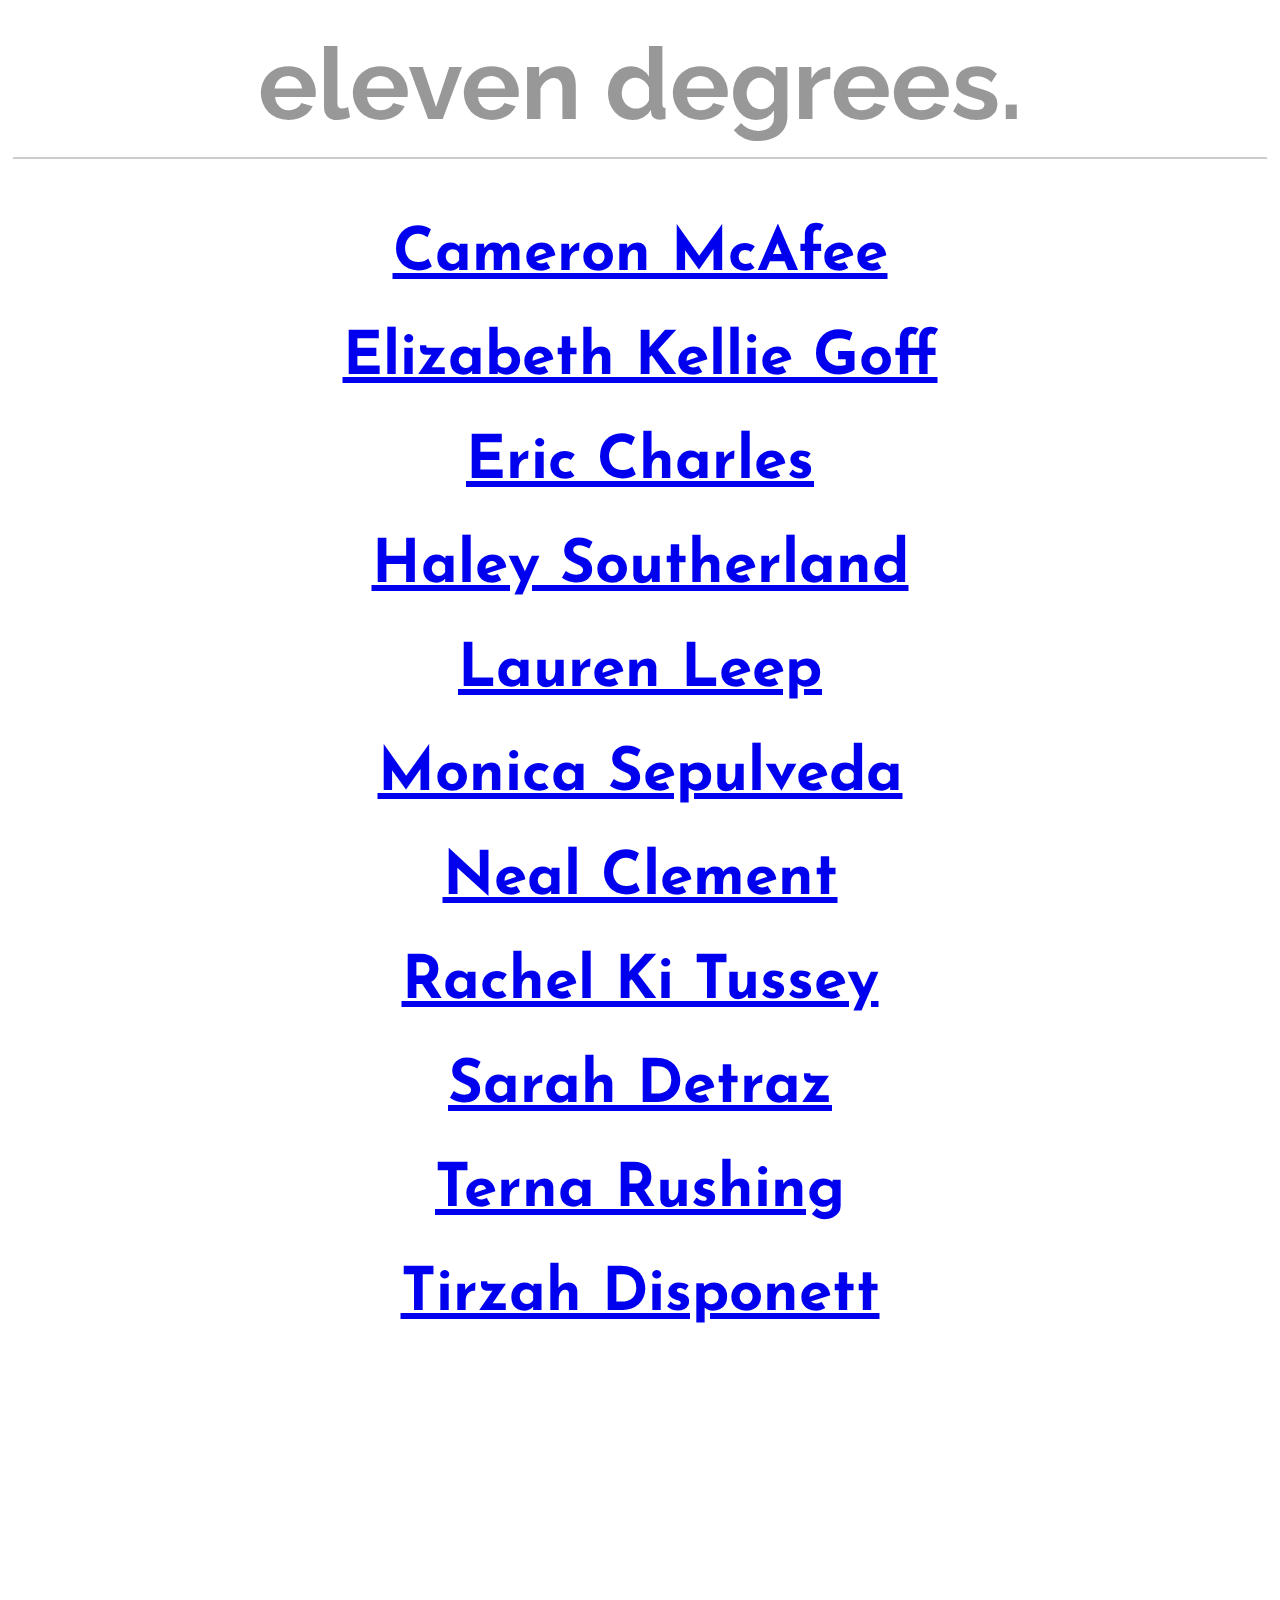
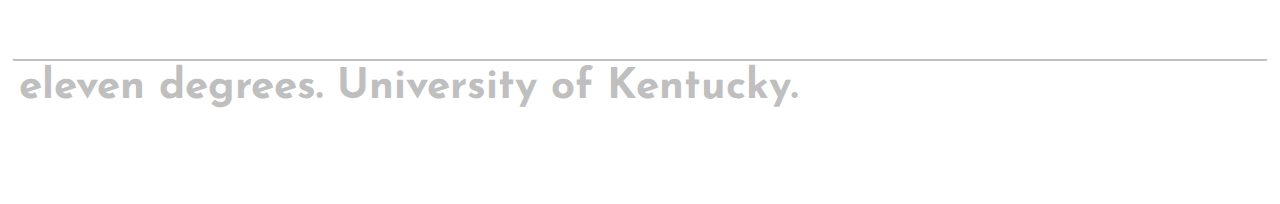
==== index.html @ 50c07d5f "Lots of things happened" ====
<DOCTYPE html>
<html>

  <head>
    <title>Eleven Degrees</title>
    <link href="https://fonts.googleapis.com/css?family=Josefin+Sans|Raleway" rel="stylesheet">
    <link href="css/style.css" rel="stylesheet">

  </head>

  <body>

    <div class="box-one">
      <h1>eleven degrees.</h1>
    </div>
    <div class="box-twoish">
      <h3>
        <div id="nav"><a href="page1.html">Cameron McAfee</a>
      </h3>
      <h3>
        <div id="nav"><a href="page2.html">Elizabeth Kellie Goff</a>
      </h3>
      <h3>
        <div id="nav"><a href="page3.html">Eric Charles</a>
      </h3>
      <h3>
        <div id="nav"><a href="page4.html">Haley Southerland</a>
      </h3>
      <h3>
        <div id="nav"><a href="page5.html">Lauren Leep</a>
      </h3>
      <h3>
        <div id="nav"><a href="page6.html">Monica Sepulveda</a>
      </h3>
      <h3>
        <div id="nav"><a href="page7.html">Neal Clement</a>
      </h3>
      <h3>
        <div id="nav"><a href="page8.html">Rachel Ki Tussey</a>
      </h3>
      <h3>
        <div id="nav"><a href="page9.html">Sarah Detraz</a>
      </h3>
      <h3>
        <div id="nav"><a href="page10.html">Terna Rushing</a>
      </h3>
      <h3>
        <div id="nav"><a href="page11.html">Tirzah Disponett</a>
      </h3>

    </div>

    <div class="box-five">
      <h6>eleven degrees. University of Kentucky.</h6>
    </div>

  </body>

</html>

<!--
1   Cameron McAfee
2   Elizabeth Kellie Goff
3   Eric Charles
4   Haley Southerland
5   Lauren Leep
6   Monica Sepulveda
7   Neal Clement
8   Rachel Ki Tussey
9   Sarah Detraz
10  Terna Rushing
11  Tirzah Disponett
-->
---- css/style.css ----
div{
    margin: 4px;
    border-width: 2px;
  }
  h1{
    font-family: 'Raleway', sans-serif;
    text-align: center;
    font-size: 100;
    margin: 15px;
  }
  h2{
    font-family: 'Raleway', sans-serif;
    text-align: center;
    font-size: 60;
    margin: 15px;
  }
  h3{
    font-family: 'Josefin Sans', sans-serif;
    text-align: center;
    font-size: 60;
    margin: 10px;
    padding-bottom: 30px;
  }
  h4{
    font-family: 'Josefin Sans', sans-serif;
    text-align: left;
    font-size: 60;
    margin: 15px;
  }
  h5{
    font-family: 'Raleway', sans-serif;
    text-align: center;
    font-size: 60;
    margin: 15px;
    color: rgba(0, 0, 0, 0.13);
  }
  h6{
    font-family: 'Josefin Sans', sans-serif;
    text-align: left;
    font-size: 42;
    margin: 5px;
    color: gray;
  }
    .box-one{
      border-style: solid;
      opacity: 40%;
      border-top-color: transparent;
      border-right-color: transparent;
      border-left-color: transparent;
      border-bottom-color: gray;
      padding-bottom: 0px;
    }
    .box-two{
      border-style: hidden;
      padding-top: 0px;
    }
    .box-twoish{
      margin-top: 66px;
      border-style: hidden;
      padding-top: 0px;
    }
    .box-three{
      border-style: hidden;
      border-width: 0px;
      padding-top: 10px;
    }
    .box-four{
      text-align: left;
      border-style: solid;
      opacity: 40%;
      border-top-color: transparent;
      border-right-color: transparent;
      border-left-color: transparent;
      border-bottom-color: gray;
      margin-bottom: 500px;
    }
    .box-five{
      margin-top: 300px;
      margin-bottom: 88px;
      border-style: solid;
      opacity: .5;
      border-bottom-color: transparent;
      border-right-color: transparent;
      border-left-color: transparent;
      border-top-color: gray;
      padding-bottom: 0px;
    }

    #footer{
      text-align: center;
      position: fixed;
      left: auto;
      height: 100px;
      bottom: 0px;
      margin: 0px;
    }
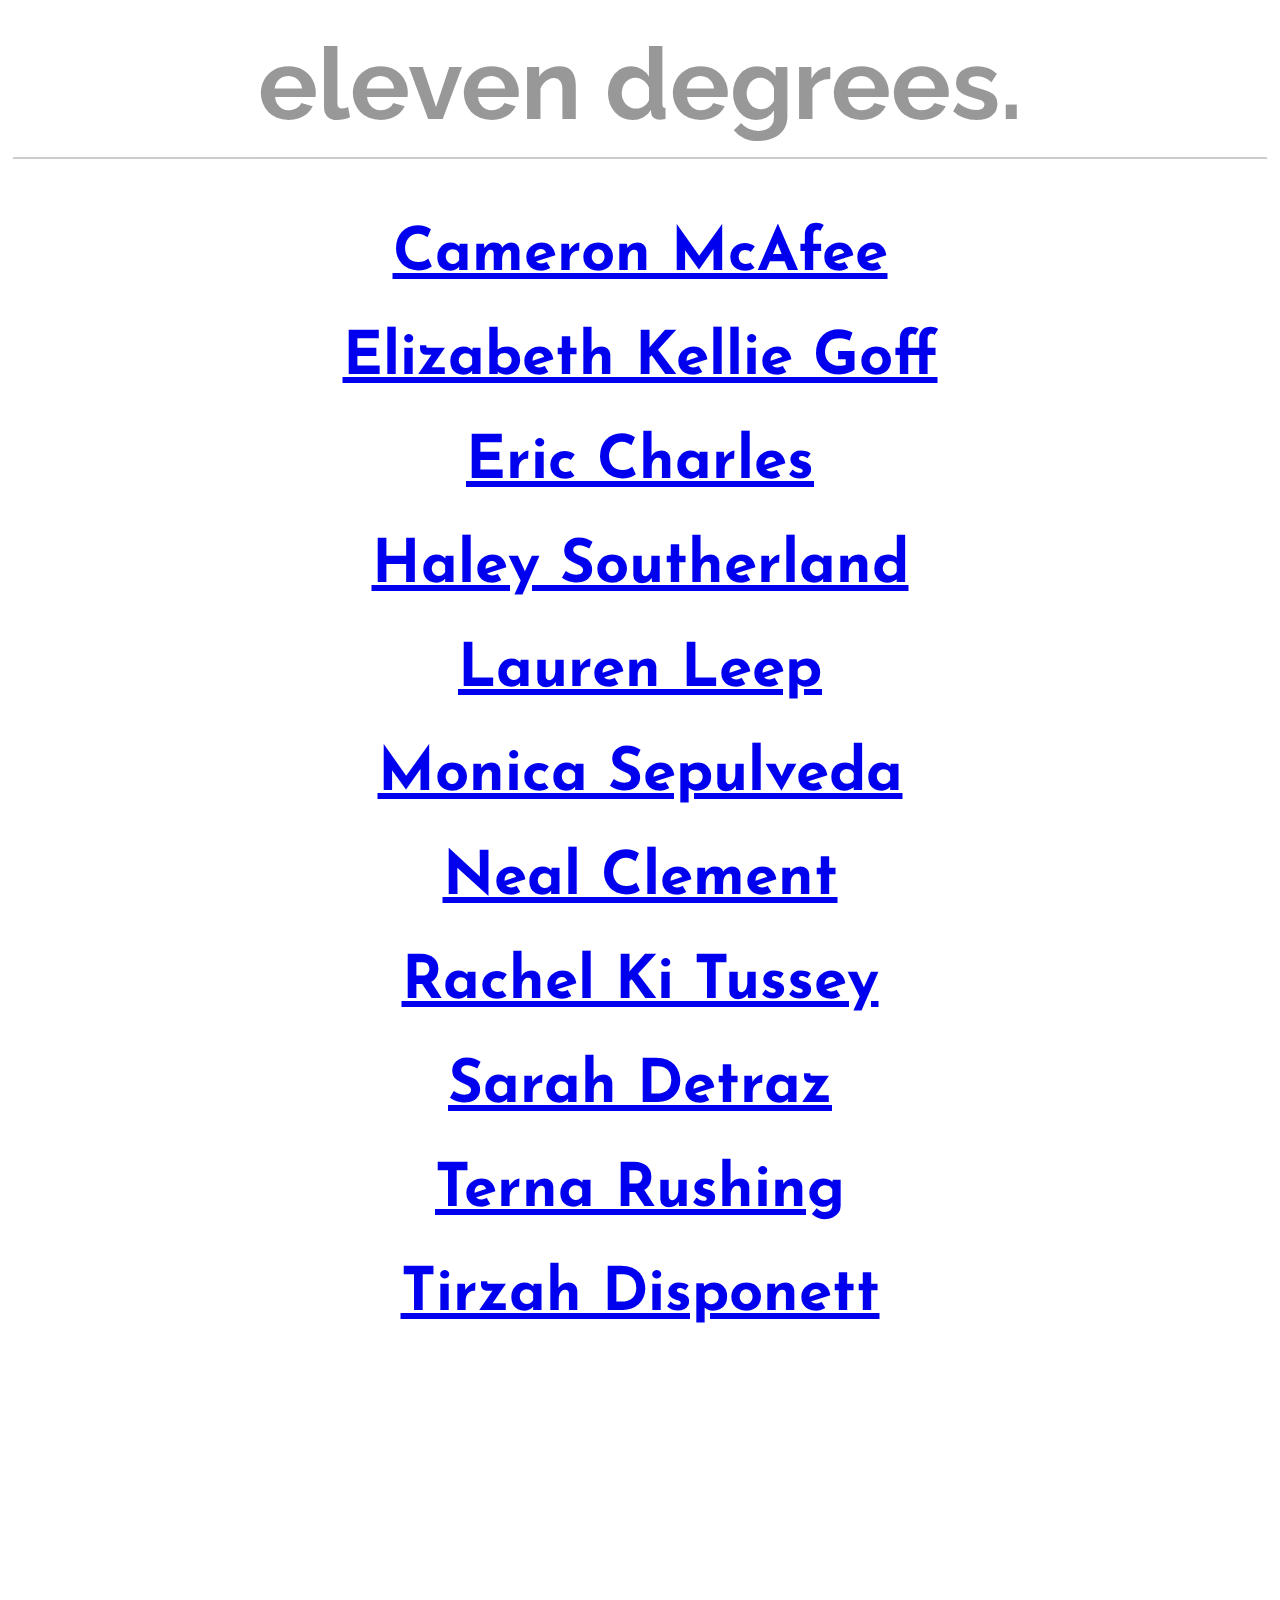
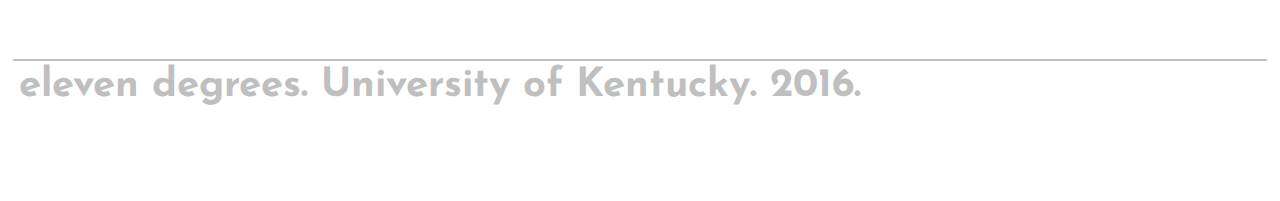
==== commit fdb83273: "added footer, placeholder images" ====
--- a/index.html
+++ b/index.html
@@ -51,7 +51,7 @@
     </div>
 
     <div class="box-five">
-      <h6>eleven degrees. University of Kentucky.</h6>
+      <h6>eleven degrees. University of Kentucky. 2016.</h6>
     </div>
 
   </body>
--- a/css/style.css
+++ b/css/style.css
@@ -38,10 +38,11 @@
   h6{
     font-family: 'Josefin Sans', sans-serif;
     text-align: left;
-    font-size: 42;
+    font-size: 40;
     margin: 5px;
     color: gray;
   }
+
     .box-one{
       border-style: solid;
       opacity: 40%;
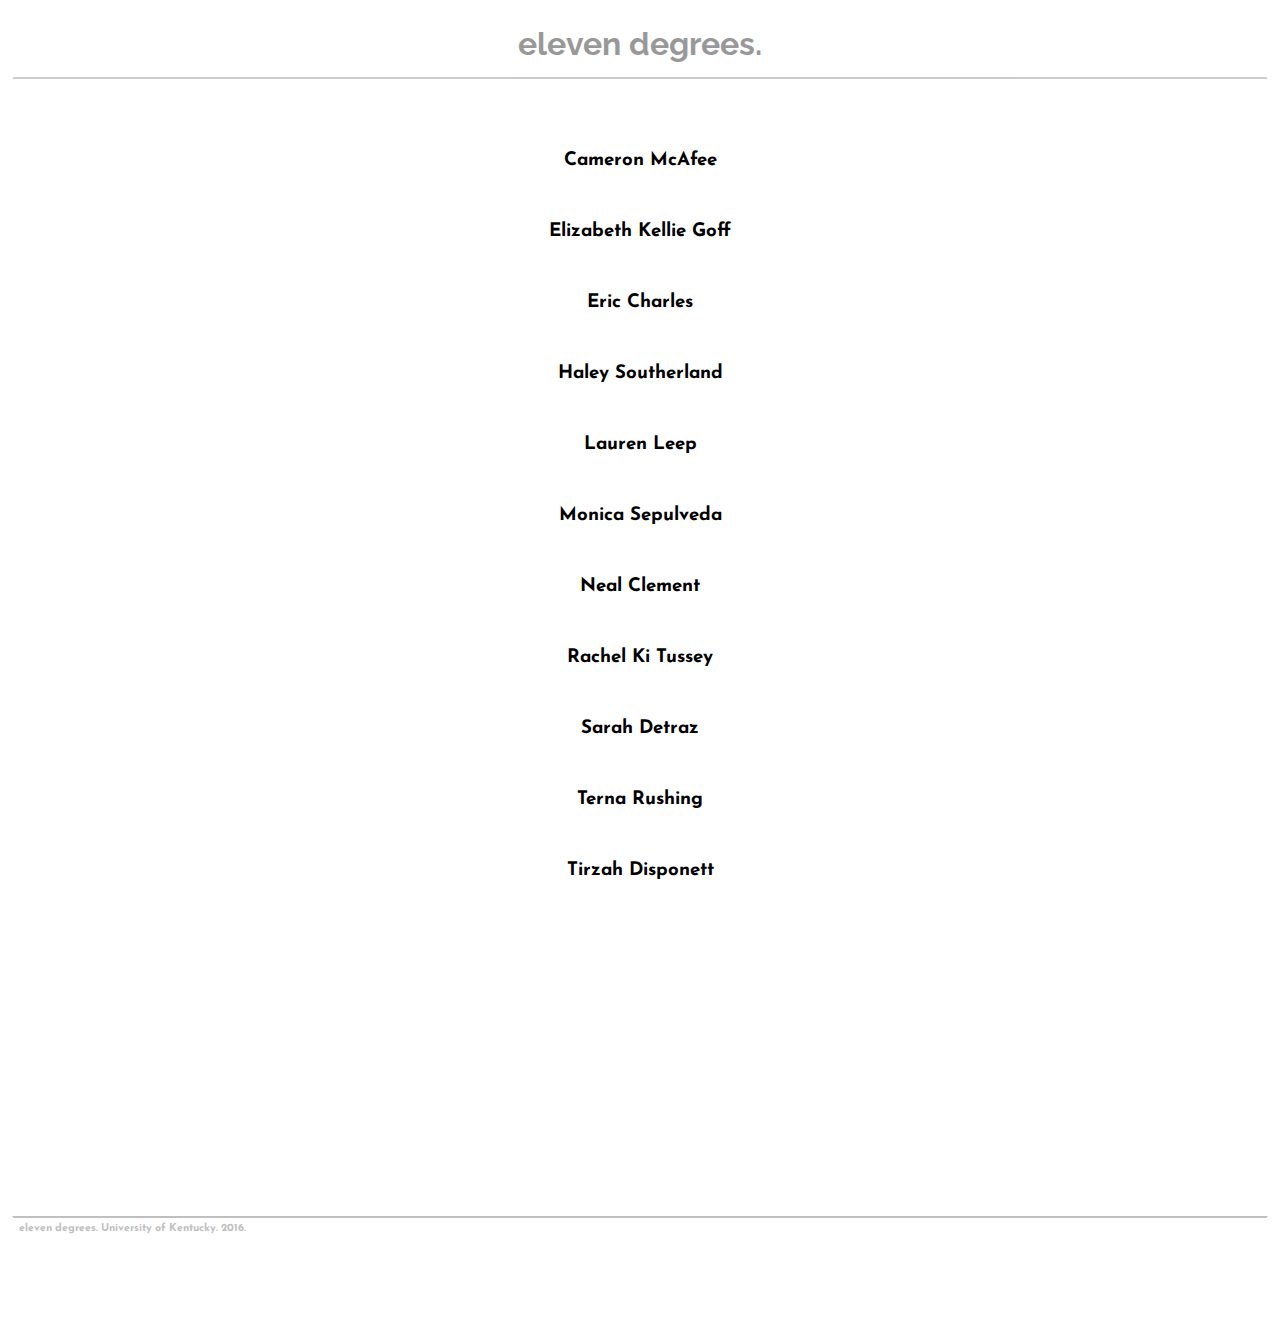
==== commit be4af229: "!" ====
--- a/index.html
+++ b/index.html
@@ -1,4 +1,4 @@
-<DOCTYPE html>
+<!DOCTYPE html>
 <html>
 
   <head>
@@ -15,37 +15,37 @@
     </div>
     <div class="box-twoish">
       <h3>
-        <div id="nav"><a href="page1.html">Cameron McAfee</a>
+        <a href="page1.html" class="button">Cameron McAfee</a>
       </h3>
       <h3>
-        <div id="nav"><a href="page2.html">Elizabeth Kellie Goff</a>
+        <a href="page2.html" class="button">Elizabeth Kellie Goff</a>
       </h3>
       <h3>
-        <div id="nav"><a href="page3.html">Eric Charles</a>
+        <a href="page3.html" class="button">Eric Charles</a>
       </h3>
       <h3>
-        <div id="nav"><a href="page4.html">Haley Southerland</a>
+        <a href="page4.html" class="button">Haley Southerland</a>
       </h3>
       <h3>
-        <div id="nav"><a href="page5.html">Lauren Leep</a>
+        <a href="page5.html" class="button">Lauren Leep</a>
       </h3>
       <h3>
-        <div id="nav"><a href="page6.html">Monica Sepulveda</a>
+        <a href="page6.html" class="button">Monica Sepulveda</a>
       </h3>
       <h3>
-        <div id="nav"><a href="page7.html">Neal Clement</a>
+        <a href="page7.html" class="button">Neal Clement</a>
       </h3>
       <h3>
-        <div id="nav"><a href="page8.html">Rachel Ki Tussey</a>
+        <a href="page8.html" class="button">Rachel Ki Tussey</a>
       </h3>
       <h3>
-        <div id="nav"><a href="page9.html">Sarah Detraz</a>
+        <a href="page9.html" class="button">Sarah Detraz</a>
       </h3>
       <h3>
-        <div id="nav"><a href="page10.html">Terna Rushing</a>
+        <a href="page10.html" class="button">Terna Rushing</a>
       </h3>
       <h3>
-        <div id="nav"><a href="page11.html">Tirzah Disponett</a>
+        <a href="page11.html" class="button">Tirzah Disponett</a>
       </h3>
 
     </div>
--- a/css/style.css
+++ b/css/style.css
@@ -62,6 +62,7 @@
       padding-top: 0px;
     }
     .box-three{
+      text-align: center;
       border-style: hidden;
       border-width: 0px;
       padding-top: 10px;
@@ -87,6 +88,21 @@
       border-top-color: gray;
       padding-bottom: 0px;
     }
+    .button{
+      background-color: #ffffff;
+      border: none;
+      color: black;
+      padding: 2px 128px;
+      text-align: center;
+      text-decoration: none;
+      display: inline-block;
+      margin: 4px 2px;
+      cursor: pointer;
+    }
+    .button:hover{
+      background-color: #000000;
+      color: white;
+    }
 
     #footer{
       text-align: center;
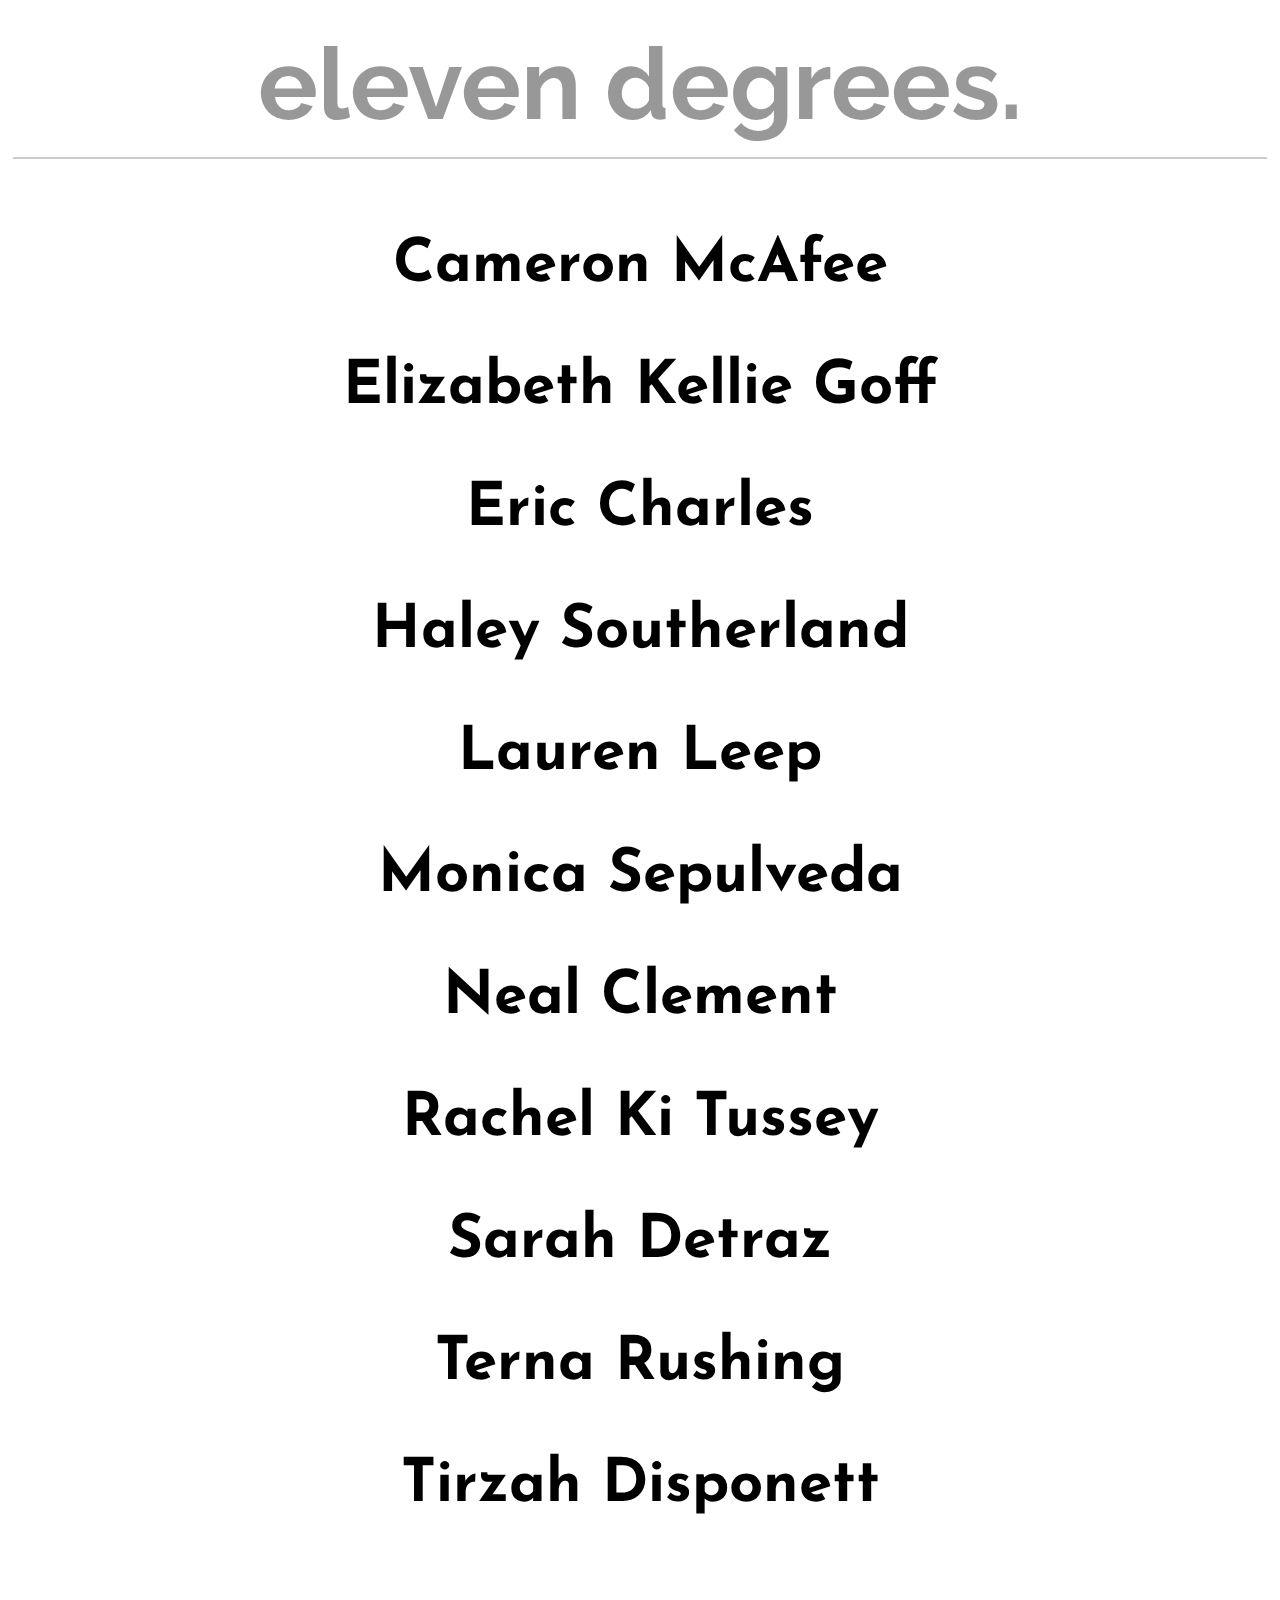
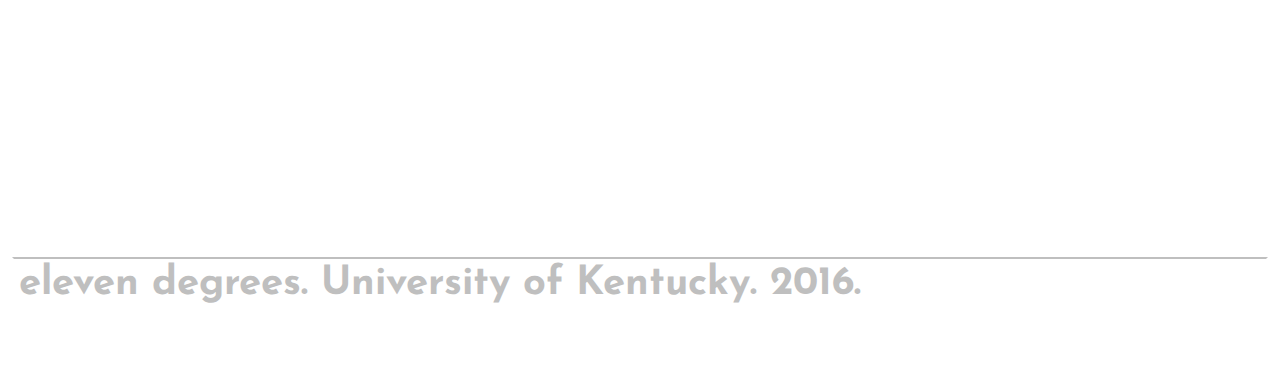
==== commit b8b48e1d: "Umm different smaller things" ====
--- a/index.html
+++ b/index.html
@@ -10,9 +10,12 @@
 
   <body>
 
+
     <div class="box-one">
       <h1>eleven degrees.</h1>
     </div>
+  </div>
+
     <div class="box-twoish">
       <h3>
         <a href="page1.html" class="button">Cameron McAfee</a>
--- a/css/style.css
+++ b/css/style.css
@@ -6,39 +6,39 @@
   h1{
     font-family: 'Raleway', sans-serif;
     text-align: center;
-    font-size: 100;
+    font-size: 100px;
     margin: 15px;
   }
   h2{
     font-family: 'Raleway', sans-serif;
     text-align: center;
-    font-size: 60;
+    font-size: 60px;
     margin: 15px;
   }
   h3{
     font-family: 'Josefin Sans', sans-serif;
     text-align: center;
-    font-size: 60;
+    font-size: 60px;
     margin: 10px;
     padding-bottom: 30px;
   }
   h4{
     font-family: 'Josefin Sans', sans-serif;
     text-align: left;
-    font-size: 60;
+    font-size: 60px;
     margin: 15px;
   }
   h5{
     font-family: 'Raleway', sans-serif;
     text-align: center;
-    font-size: 60;
+    font-size: 60px;
     margin: 15px;
     color: rgba(0, 0, 0, 0.13);
   }
   h6{
     font-family: 'Josefin Sans', sans-serif;
     text-align: left;
-    font-size: 40;
+    font-size: 40px;
     margin: 5px;
     color: gray;
   }
@@ -79,7 +79,7 @@
     }
     .box-five{
       margin-top: 300px;
-      margin-bottom: 88px;
+      margin-bottom: 55px;
       border-style: solid;
       opacity: .5;
       border-bottom-color: transparent;
@@ -92,7 +92,7 @@
       background-color: #ffffff;
       border: none;
       color: black;
-      padding: 2px 128px;
+      padding: 7px 128px;
       text-align: center;
       text-decoration: none;
       display: inline-block;
@@ -103,12 +103,27 @@
       background-color: #000000;
       color: white;
     }
+    .button-two{
+      background-color: #ffffff;
+      border: none;
+      color: black;
+      padding: 7px 28px;
+      text-align: center;
+      text-decoration: none;
+      display: inline-block;
+      margin: 4px 2px;
+      cursor: pointer;
+    }
+    .button-two:hover{
+      background-color: #000000;
+      color: white;
+    }
 
     #footer{
       text-align: center;
       position: fixed;
       left: auto;
-      height: 100px;
+      height: 80px;
       bottom: 0px;
       margin: 0px;
     }
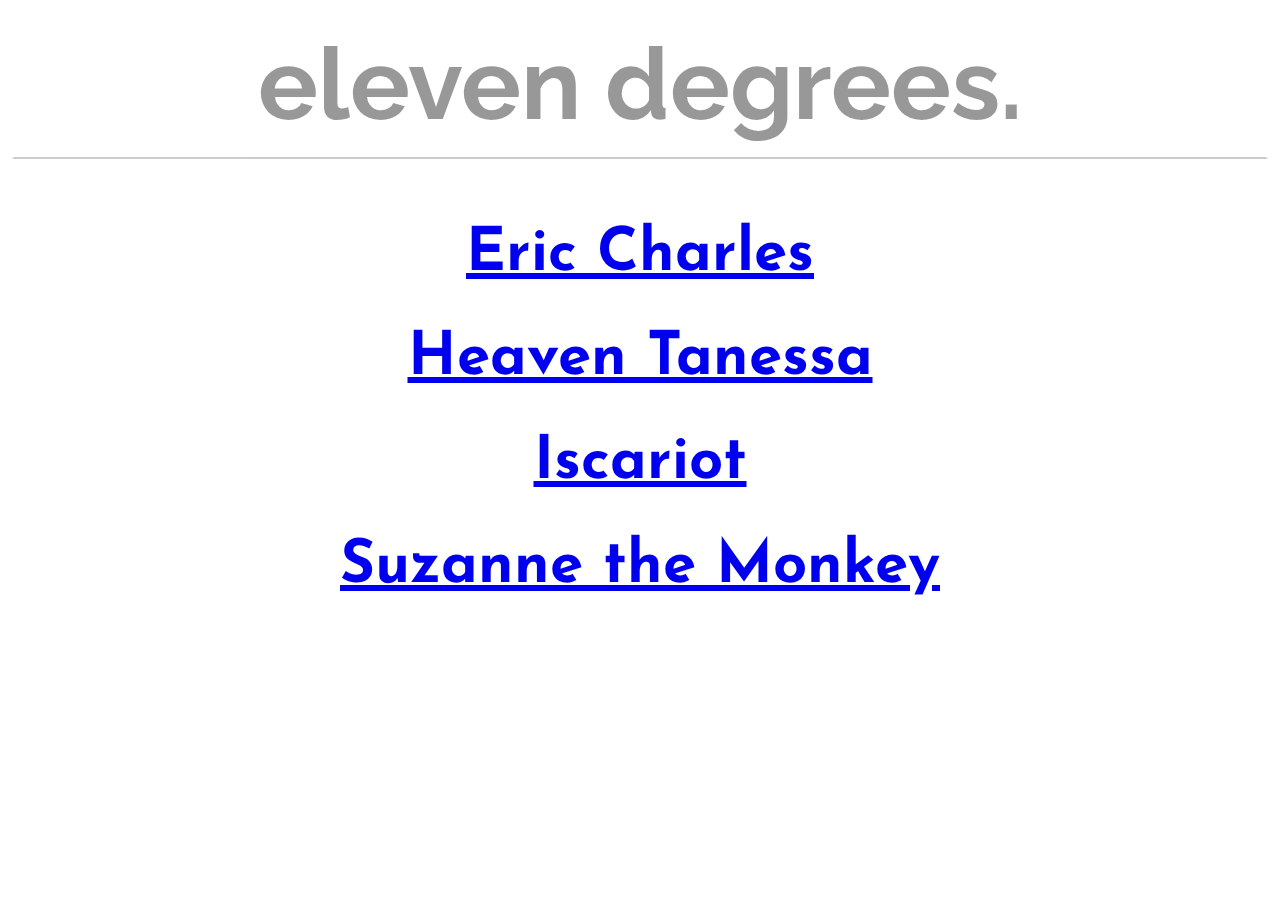
==== commit 5219bd6f: "about page and stufff" ====
--- a/index.html
+++ b/index.html
@@ -10,67 +10,25 @@
 
   <body>
 
-
     <div class="box-one">
       <h1>eleven degrees.</h1>
     </div>
-  </div>
-
     <div class="box-twoish">
       <h3>
-        <a href="page1.html" class="button">Cameron McAfee</a>
+        <div id="nav"><a href="page1.html">Eric Charles</a>
       </h3>
       <h3>
-        <a href="page2.html" class="button">Elizabeth Kellie Goff</a>
+        <div id="nav"><a href="page2.html">Heaven Tanessa</a>
       </h3>
       <h3>
-        <a href="page3.html" class="button">Eric Charles</a>
+        <div id="nav"><a href="page3.html">Iscariot</a>
       </h3>
       <h3>
-        <a href="page4.html" class="button">Haley Southerland</a>
+        <div id="nav"><a href="page4.html">Suzanne the Monkey</a>
       </h3>
-      <h3>
-        <a href="page5.html" class="button">Lauren Leep</a>
-      </h3>
-      <h3>
-        <a href="page6.html" class="button">Monica Sepulveda</a>
-      </h3>
-      <h3>
-        <a href="page7.html" class="button">Neal Clement</a>
-      </h3>
-      <h3>
-        <a href="page8.html" class="button">Rachel Ki Tussey</a>
-      </h3>
-      <h3>
-        <a href="page9.html" class="button">Sarah Detraz</a>
-      </h3>
-      <h3>
-        <a href="page10.html" class="button">Terna Rushing</a>
-      </h3>
-      <h3>
-        <a href="page11.html" class="button">Tirzah Disponett</a>
-      </h3>
-
     </div>
 
-    <div class="box-five">
-      <h6>eleven degrees. University of Kentucky. 2016.</h6>
-    </div>
 
   </body>
 
 </html>
-
-<!--
-1   Cameron McAfee
-2   Elizabeth Kellie Goff
-3   Eric Charles
-4   Haley Southerland
-5   Lauren Leep
-6   Monica Sepulveda
-7   Neal Clement
-8   Rachel Ki Tussey
-9   Sarah Detraz
-10  Terna Rushing
-11  Tirzah Disponett
--->
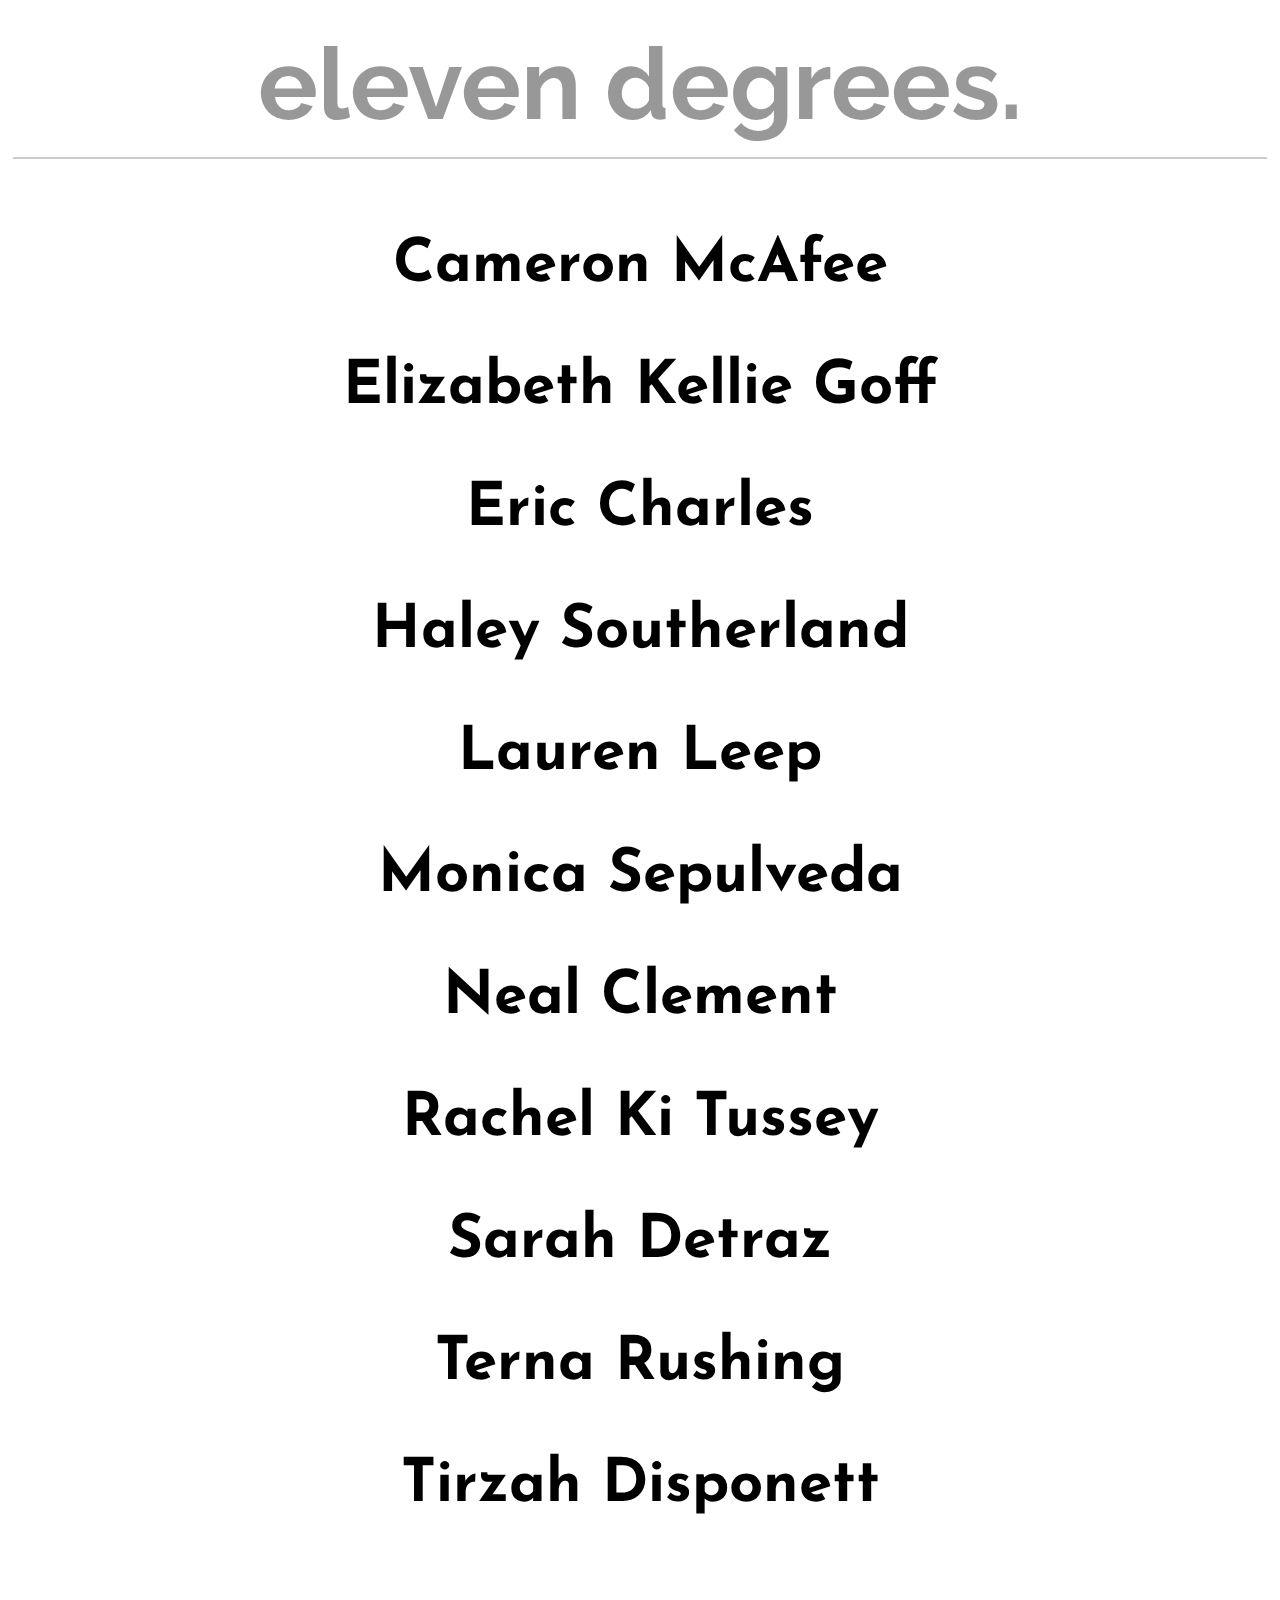
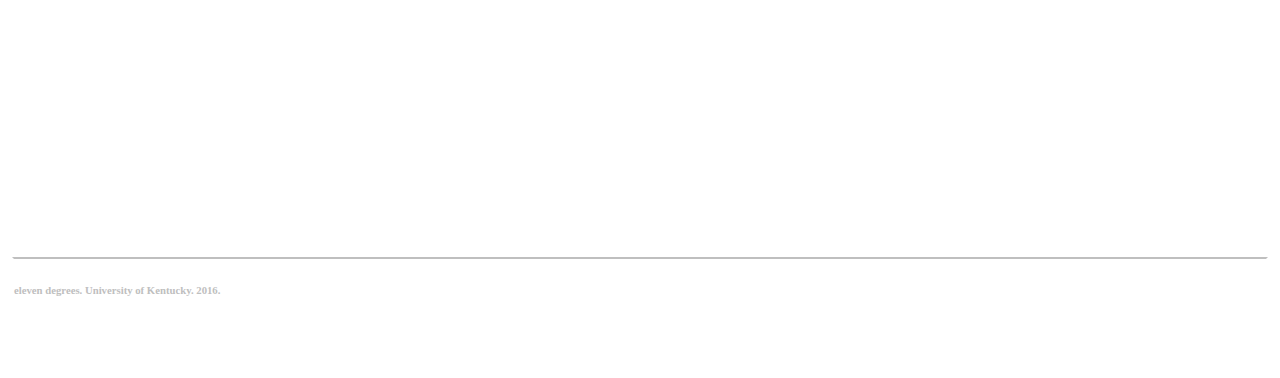
==== commit 4bc57a01: "trying again" ====
--- a/index.html
+++ b/index.html
@@ -10,25 +10,67 @@
 
   <body>
 
+
     <div class="box-one">
       <h1>eleven degrees.</h1>
     </div>
+  </div>
+
     <div class="box-twoish">
       <h3>
-        <div id="nav"><a href="page1.html">Eric Charles</a>
+        <a href="page1.html" class="button">Cameron McAfee</a>
       </h3>
       <h3>
-        <div id="nav"><a href="page2.html">Heaven Tanessa</a>
+        <a href="page2.html" class="button">Elizabeth Kellie Goff</a>
       </h3>
       <h3>
-        <div id="nav"><a href="page3.html">Iscariot</a>
+        <a href="page3.html" class="button">Eric Charles</a>
       </h3>
       <h3>
-        <div id="nav"><a href="page4.html">Suzanne the Monkey</a>
+        <a href="page4.html" class="button">Haley Southerland</a>
       </h3>
+      <h3>
+        <a href="page5.html" class="button">Lauren Leep</a>
+      </h3>
+      <h3>
+        <a href="page6.html" class="button">Monica Sepulveda</a>
+      </h3>
+      <h3>
+        <a href="page7.html" class="button">Neal Clement</a>
+      </h3>
+      <h3>
+        <a href="page8.html" class="button">Rachel Ki Tussey</a>
+      </h3>
+      <h3>
+        <a href="page9.html" class="button">Sarah Detraz</a>
+      </h3>
+      <h3>
+        <a href="page10.html" class="button">Terna Rushing</a>
+      </h3>
+      <h3>
+        <a href="page11.html" class="button">Tirzah Disponett</a>
+      </h3>
+
     </div>
 
+    <div class="box-five">
+      <h6>eleven degrees. University of Kentucky. 2016.</h6>
+    </div>
 
   </body>
 
 </html>
+
+<!--
+1   Cameron McAfee
+2   Elizabeth Kellie Goff
+3   Eric Charles
+4   Haley Southerland
+5   Lauren Leep
+6   Monica Sepulveda
+7   Neal Clement
+8   Rachel Ki Tussey
+9   Sarah Detraz
+10  Terna Rushing
+11  Tirzah Disponett
+-->
--- a/css/style.css
+++ b/css/style.css
@@ -36,9 +36,13 @@
     color: rgba(0, 0, 0, 0.13);
   }
   h6{
-    font-family: 'Josefin Sans', sans-serif;
+    font-family: 'Farsan', cursive;
     text-align: left;
+<<<<<<< HEAD
+    font-size: 20;
+=======
     font-size: 40px;
+>>>>>>> origin/gh-pages
     margin: 5px;
     color: gray;
   }
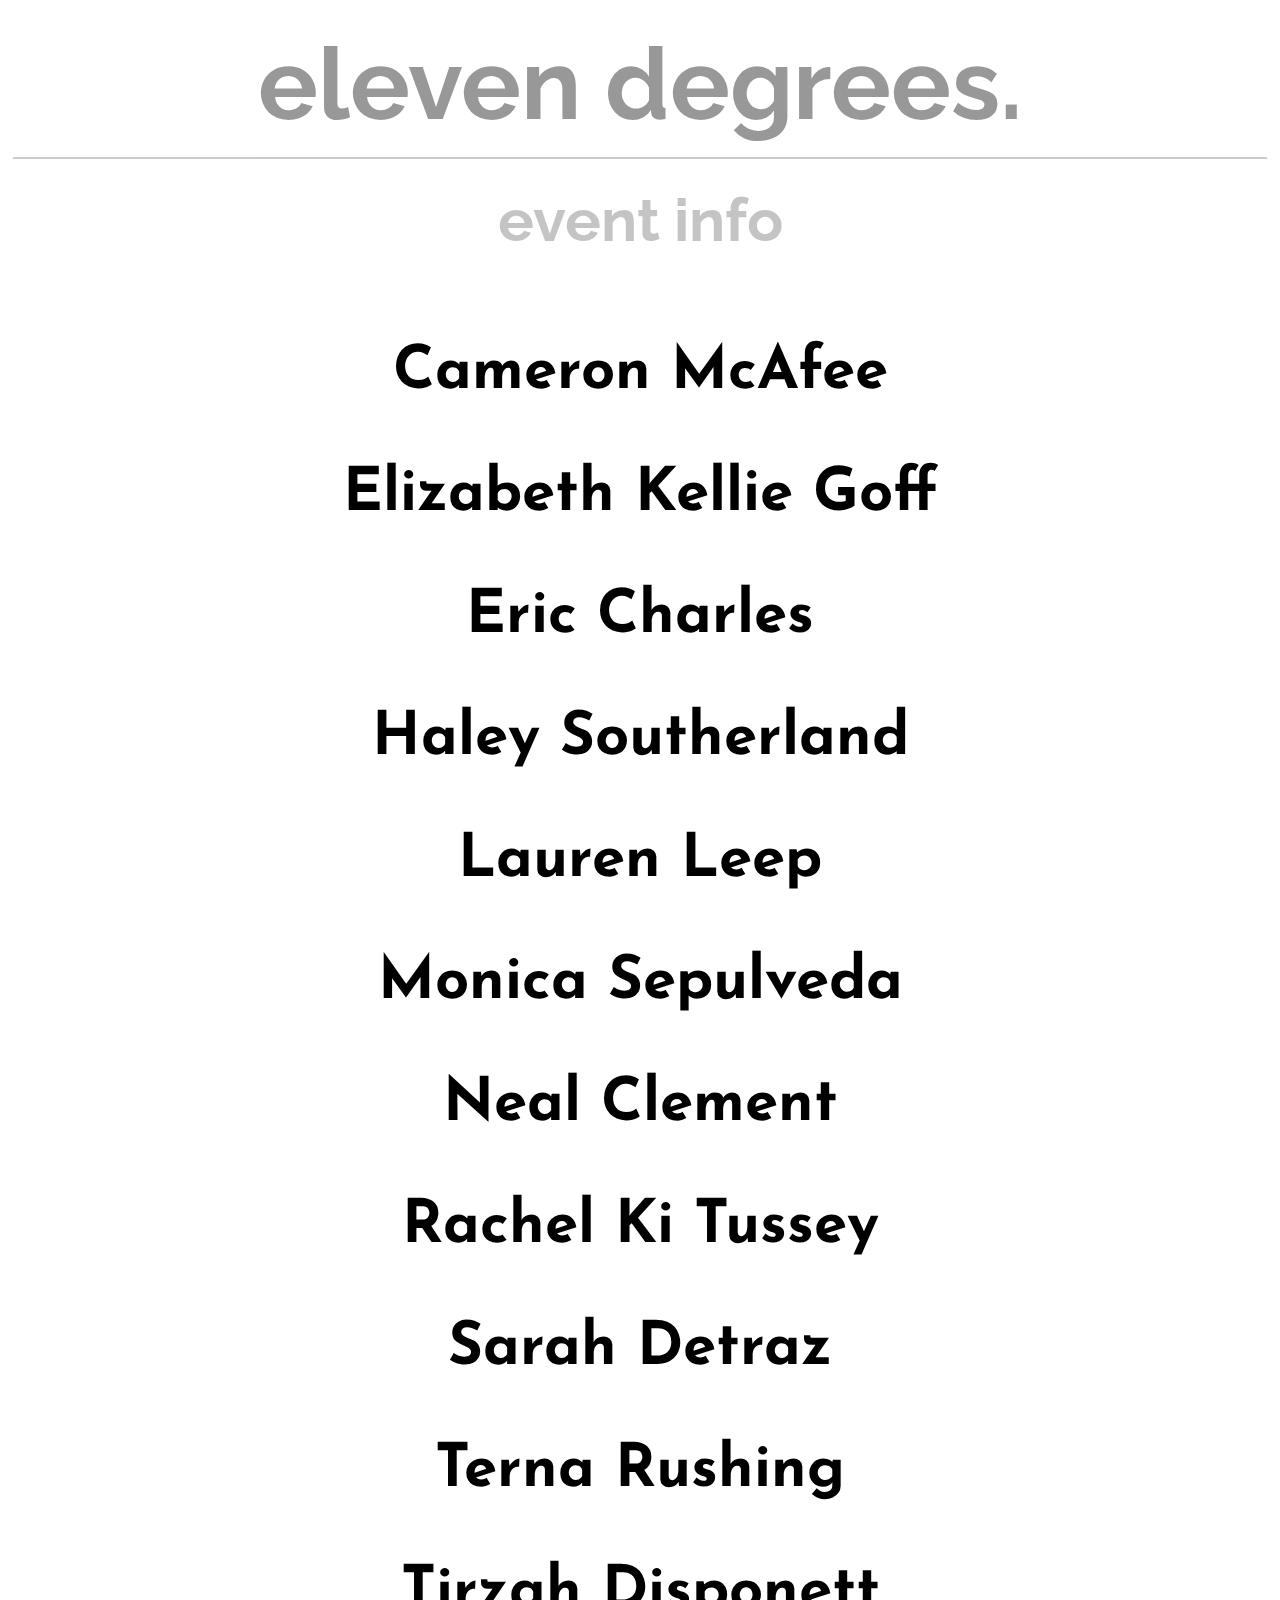
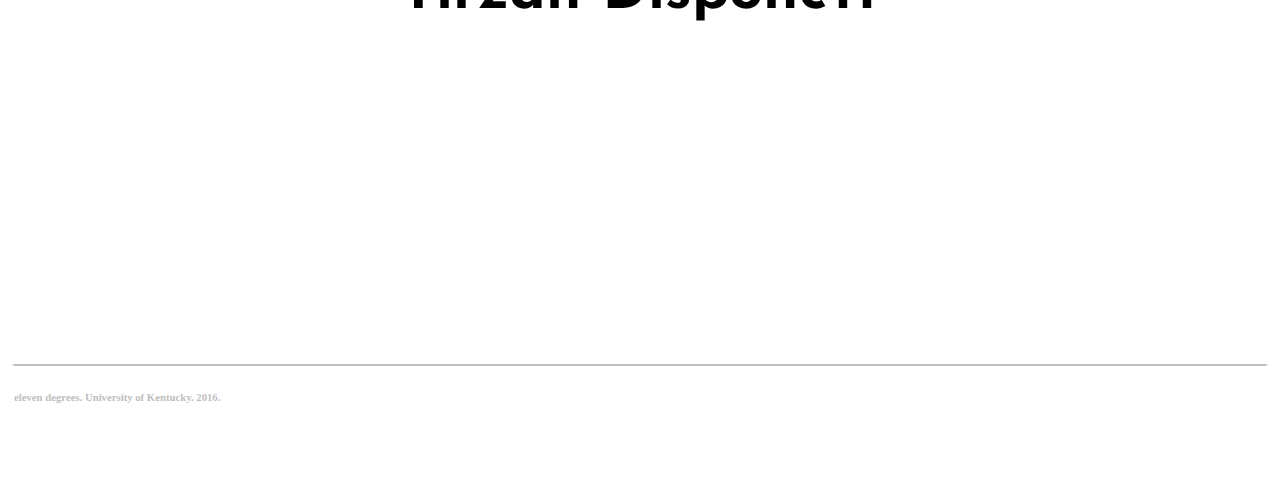
==== commit fded6eaf: "Lots. Copied folders over" ====
--- a/index.html
+++ b/index.html
@@ -14,6 +14,10 @@
     <div class="box-one">
       <h1>eleven degrees.</h1>
     </div>
+    <h5>
+      <a href="about.html" class="button-two">event info</a>
+    </h5>
+
   </div>
 
     <div class="box-twoish">
--- a/css/style.css
+++ b/css/style.css
@@ -45,6 +45,12 @@
 >>>>>>> origin/gh-pages
     margin: 5px;
     color: gray;
+  }
+  p{
+    font-family: 'Raleway', sans-serif;
+    text-align: left;
+    margin: auto;
+    font-size: 40px;
   }
 
     .box-one{
@@ -117,6 +123,7 @@
       display: inline-block;
       margin: 4px 2px;
       cursor: pointer;
+      color: rgba(0, 0, 0, 0.23);
     }
     .button-two:hover{
       background-color: #000000;
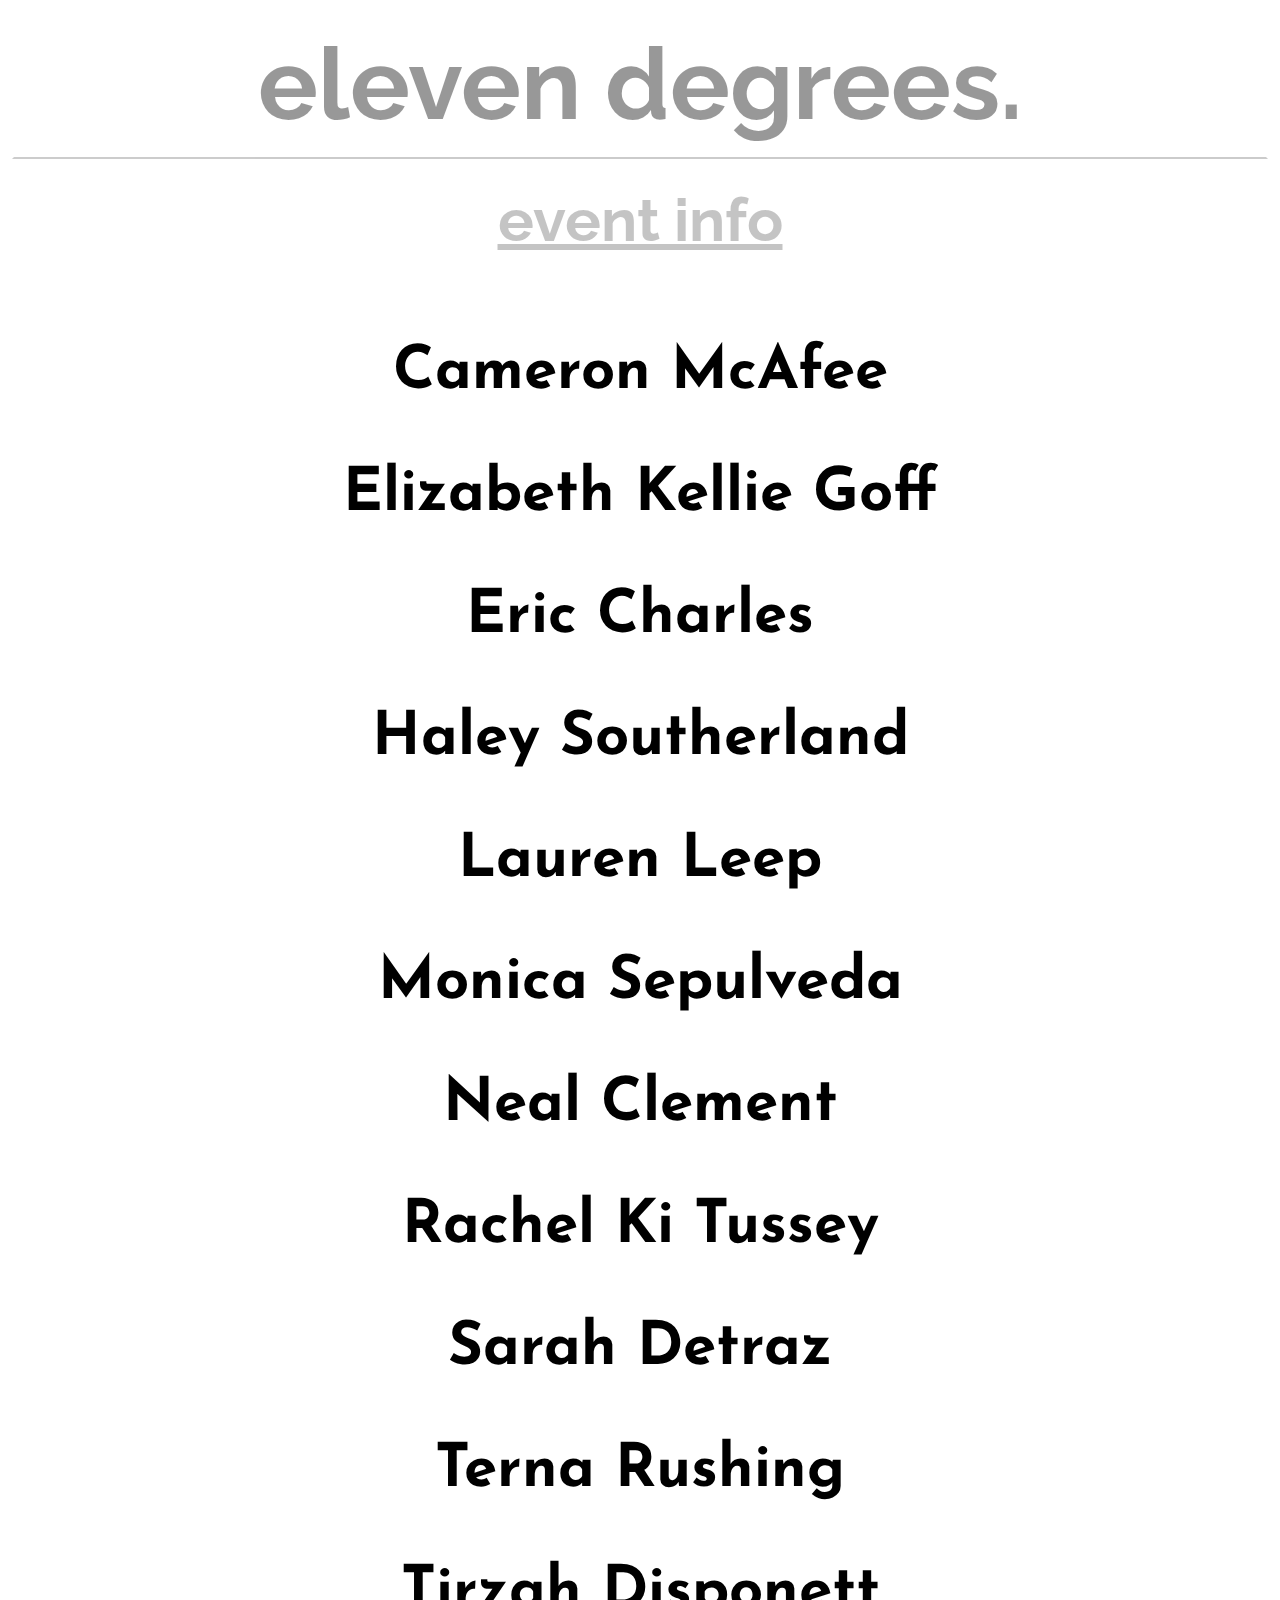
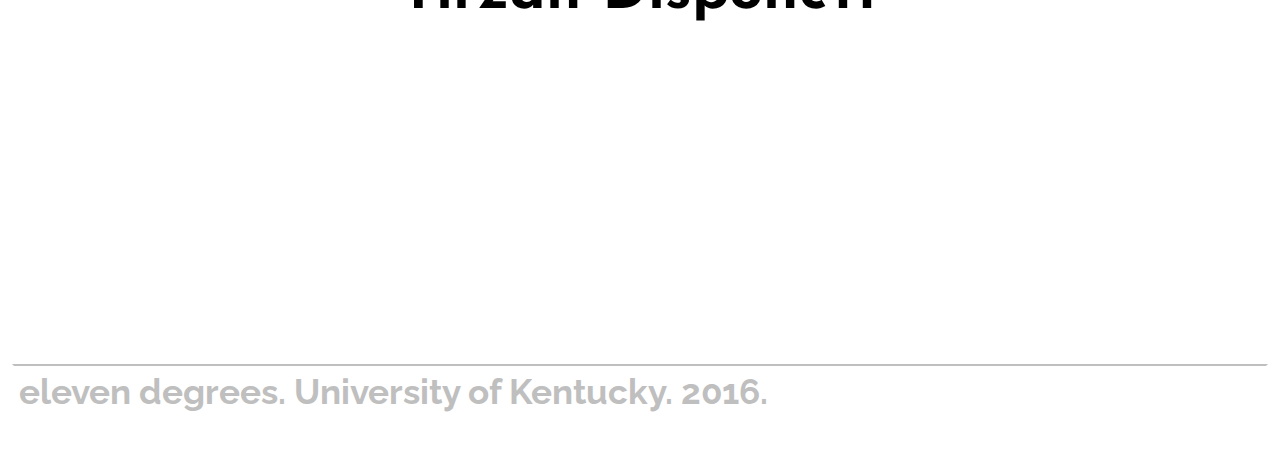
==== commit 9aa93afd: "relocated in my flash drive" ====
--- a/index.html
+++ b/index.html
@@ -1,80 +1,80 @@
-<!DOCTYPE html>
-<html>
-
-  <head>
-    <title>Eleven Degrees</title>
-    <link href="https://fonts.googleapis.com/css?family=Josefin+Sans|Raleway" rel="stylesheet">
-    <link href="css/style.css" rel="stylesheet">
-
-  </head>
-
-  <body>
-
-
-    <div class="box-one">
-      <h1>eleven degrees.</h1>
-    </div>
-    <h5>
-      <a href="about.html" class="button-two">event info</a>
-    </h5>
-
-  </div>
-
-    <div class="box-twoish">
-      <h3>
-        <a href="page1.html" class="button">Cameron McAfee</a>
-      </h3>
-      <h3>
-        <a href="page2.html" class="button">Elizabeth Kellie Goff</a>
-      </h3>
-      <h3>
-        <a href="page3.html" class="button">Eric Charles</a>
-      </h3>
-      <h3>
-        <a href="page4.html" class="button">Haley Southerland</a>
-      </h3>
-      <h3>
-        <a href="page5.html" class="button">Lauren Leep</a>
-      </h3>
-      <h3>
-        <a href="page6.html" class="button">Monica Sepulveda</a>
-      </h3>
-      <h3>
-        <a href="page7.html" class="button">Neal Clement</a>
-      </h3>
-      <h3>
-        <a href="page8.html" class="button">Rachel Ki Tussey</a>
-      </h3>
-      <h3>
-        <a href="page9.html" class="button">Sarah Detraz</a>
-      </h3>
-      <h3>
-        <a href="page10.html" class="button">Terna Rushing</a>
-      </h3>
-      <h3>
-        <a href="page11.html" class="button">Tirzah Disponett</a>
-      </h3>
-
-    </div>
-
-    <div class="box-five">
-      <h6>eleven degrees. University of Kentucky. 2016.</h6>
-    </div>
-
-  </body>
-
-</html>
-
-<!--
-1   Cameron McAfee
-2   Elizabeth Kellie Goff
-3   Eric Charles
-4   Haley Southerland
-5   Lauren Leep
-6   Monica Sepulveda
-7   Neal Clement
-8   Rachel Ki Tussey
-9   Sarah Detraz
-10  Terna Rushing
-11  Tirzah Disponett
--->
+<!DOCTYPE html>
+<html>
+
+  <head>
+    <title>Eleven Degrees</title>
+    <link href="https://fonts.googleapis.com/css?family=Josefin+Sans|Raleway" rel="stylesheet">
+    <link href="css/style.css" rel="stylesheet">
+
+  </head>
+
+  <body>
+
+
+    <div class="box-one">
+      <h1>eleven degrees.</h1>
+    </div>
+    <h5>
+      <a href="about.html" class="button-two">event info</a>
+    </h5>
+
+  </div>
+
+    <div class="box-twoish">
+      <h3>
+        <a href="page1.html" class="button">Cameron McAfee</a>
+      </h3>
+      <h3>
+        <a href="page2.html" class="button">Elizabeth Kellie Goff</a>
+      </h3>
+      <h3>
+        <a href="page3.html" class="button">Eric Charles</a>
+      </h3>
+      <h3>
+        <a href="page4.html" class="button">Haley Southerland</a>
+      </h3>
+      <h3>
+        <a href="page5.html" class="button">Lauren Leep</a>
+      </h3>
+      <h3>
+        <a href="page6.html" class="button">Monica Sepulveda</a>
+      </h3>
+      <h3>
+        <a href="page7.html" class="button">Neal Clement</a>
+      </h3>
+      <h3>
+        <a href="page8.html" class="button">Rachel Ki Tussey</a>
+      </h3>
+      <h3>
+        <a href="page9.html" class="button">Sarah Detraz</a>
+      </h3>
+      <h3>
+        <a href="page10.html" class="button">Terna Rushing</a>
+      </h3>
+      <h3>
+        <a href="page11.html" class="button">Tirzah Disponett</a>
+      </h3>
+
+    </div>
+
+    <div class="box-five">
+      <h6>eleven degrees. University of Kentucky. 2016.</h6>
+    </div>
+
+  </body>
+
+</html>
+
+<!--
+1   Cameron McAfee
+2   Elizabeth Kellie Goff
+3   Eric Charles
+4   Haley Southerland
+5   Lauren Leep
+6   Monica Sepulveda
+7   Neal Clement
+8   Rachel Ki Tussey
+9   Sarah Detraz
+10  Terna Rushing
+11  Tirzah Disponett
+-->
--- a/css/style.css
+++ b/css/style.css
@@ -1,140 +1,139 @@
-
-  div{
-    margin: 4px;
-    border-width: 2px;
-  }
-  h1{
-    font-family: 'Raleway', sans-serif;
-    text-align: center;
-    font-size: 100px;
-    margin: 15px;
-  }
-  h2{
-    font-family: 'Raleway', sans-serif;
-    text-align: center;
-    font-size: 60px;
-    margin: 15px;
-  }
-  h3{
-    font-family: 'Josefin Sans', sans-serif;
-    text-align: center;
-    font-size: 60px;
-    margin: 10px;
-    padding-bottom: 30px;
-  }
-  h4{
-    font-family: 'Josefin Sans', sans-serif;
-    text-align: left;
-    font-size: 60px;
-    margin: 15px;
-  }
-  h5{
-    font-family: 'Raleway', sans-serif;
-    text-align: center;
-    font-size: 60px;
-    margin: 15px;
-    color: rgba(0, 0, 0, 0.13);
-  }
-  h6{
-    font-family: 'Farsan', cursive;
-    text-align: left;
-<<<<<<< HEAD
-    font-size: 20;
-=======
-    font-size: 40px;
->>>>>>> origin/gh-pages
-    margin: 5px;
-    color: gray;
-  }
-  p{
-    font-family: 'Raleway', sans-serif;
-    text-align: left;
-    margin: auto;
-    font-size: 40px;
-  }
-
-    .box-one{
-      border-style: solid;
-      opacity: 40%;
-      border-top-color: transparent;
-      border-right-color: transparent;
-      border-left-color: transparent;
-      border-bottom-color: gray;
-      padding-bottom: 0px;
-    }
-    .box-two{
-      border-style: hidden;
-      padding-top: 0px;
-    }
-    .box-twoish{
-      margin-top: 66px;
-      border-style: hidden;
-      padding-top: 0px;
-    }
-    .box-three{
-      text-align: center;
-      border-style: hidden;
-      border-width: 0px;
-      padding-top: 10px;
-    }
-    .box-four{
-      text-align: left;
-      border-style: solid;
-      opacity: 40%;
-      border-top-color: transparent;
-      border-right-color: transparent;
-      border-left-color: transparent;
-      border-bottom-color: gray;
-      margin-bottom: 500px;
-    }
-    .box-five{
-      margin-top: 300px;
-      margin-bottom: 55px;
-      border-style: solid;
-      opacity: .5;
-      border-bottom-color: transparent;
-      border-right-color: transparent;
-      border-left-color: transparent;
-      border-top-color: gray;
-      padding-bottom: 0px;
-    }
-    .button{
-      background-color: #ffffff;
-      border: none;
-      color: black;
-      padding: 7px 128px;
-      text-align: center;
-      text-decoration: none;
-      display: inline-block;
-      margin: 4px 2px;
-      cursor: pointer;
-    }
-    .button:hover{
-      background-color: #000000;
-      color: white;
-    }
-    .button-two{
-      background-color: #ffffff;
-      border: none;
-      color: black;
-      padding: 7px 28px;
-      text-align: center;
-      text-decoration: none;
-      display: inline-block;
-      margin: 4px 2px;
-      cursor: pointer;
-      color: rgba(0, 0, 0, 0.23);
-    }
-    .button-two:hover{
-      background-color: #000000;
-      color: white;
-    }
-
-    #footer{
-      text-align: center;
-      position: fixed;
-      left: auto;
-      height: 80px;
-      bottom: 0px;
-      margin: 0px;
-    }
+
+  div{
+    margin: 4px;
+    border-width: 2px;
+  }
+  body{
+    background-color: #ffffff;
+  }
+  h1{
+    font-family: 'Raleway', sans-serif;
+    text-align: center;
+    font-size: 100px;
+    margin: 15px;
+  }
+  h2{
+    font-family: 'Raleway', sans-serif;
+    text-align: center;
+    font-size: 60px;
+    margin: 15px;
+  }
+  h3{
+    font-family: 'Josefin Sans', sans-serif;
+    text-align: center;
+    font-size: 60px;
+    margin: 10px;
+    padding-bottom: 30px;
+  }
+  h4{
+    font-family: 'Josefin Sans', sans-serif;
+    text-align: left;
+    font-size: 60px;
+    margin: 15px;
+  }
+  h5{
+    font-family: 'Raleway', sans-serif;
+    text-align: center;
+    font-size: 60px;
+    margin: 15px;
+    color: rgba(0, 0, 0, 0.13);
+  }
+  h6{
+    font-family: 'Raleway', sans-serif;
+    text-align: left;
+    font-size: 35px;
+    margin: 5px;
+    color: gray;
+  }
+  p{
+    font-family: 'Raleway', sans-serif;
+    text-align: left;
+    margin: auto;
+    font-size: 40px;
+  }
+
+    .box-one{
+      border-style: solid;
+      opacity: 40%;
+      border-top-color: transparent;
+      border-right-color: transparent;
+      border-left-color: transparent;
+      border-bottom-color: gray;
+      padding-bottom: 0px;
+    }
+    .box-two{
+      border-style: hidden;
+      padding-top: 0px;
+    }
+    .box-twoish{
+      margin-top: 66px;
+      border-style: hidden;
+      padding-top: 0px;
+    }
+    .box-three{
+      text-align: center;
+      border-style: hidden;
+      border-width: 0px;
+      padding-top: 10px;
+    }
+    .box-four{
+      text-align: left;
+      border-style: solid;
+      opacity: 40%;
+      border-top-color: transparent;
+      border-right-color: transparent;
+      border-left-color: transparent;
+      border-bottom-color: gray;
+      margin-bottom: 150px;
+    }
+    .box-five{
+      margin-top: 300px;
+      margin-bottom: 55px;
+      border-style: solid;
+      opacity: .5;
+      border-bottom-color: transparent;
+      border-right-color: transparent;
+      border-left-color: transparent;
+      border-top-color: gray;
+      padding-bottom: 0px;
+    }
+    .button{
+      background-color: #ffffffs;
+      border: none;
+      color: black;
+      padding: 7px 128px;
+      text-align: center;
+      text-decoration: none;
+      display: inline-block;
+      margin: 4px 2px;
+      cursor: pointer;
+    }
+    .button:hover{
+      background-color: #000000;
+      color: white;
+    }
+    .button-two{
+      background-color: #ffffff;
+      border: none;
+      color: black;
+      padding: 7px 28px;
+      text-align: center;
+      text-decoration: underline;
+      display: inline-block;
+      margin: 4px 2px;
+      cursor: pointer;
+      color: rgba(0, 0, 0, 0.23);
+    }
+    .button-two:hover{
+      background-color: #000000;
+      color: white;
+    }
+
+    #footer{
+      text-align: center;
+      position: fixed;
+      left: auto;
+      height: 80px;
+      bottom: 0px;
+      margin: 0px;
+    }
